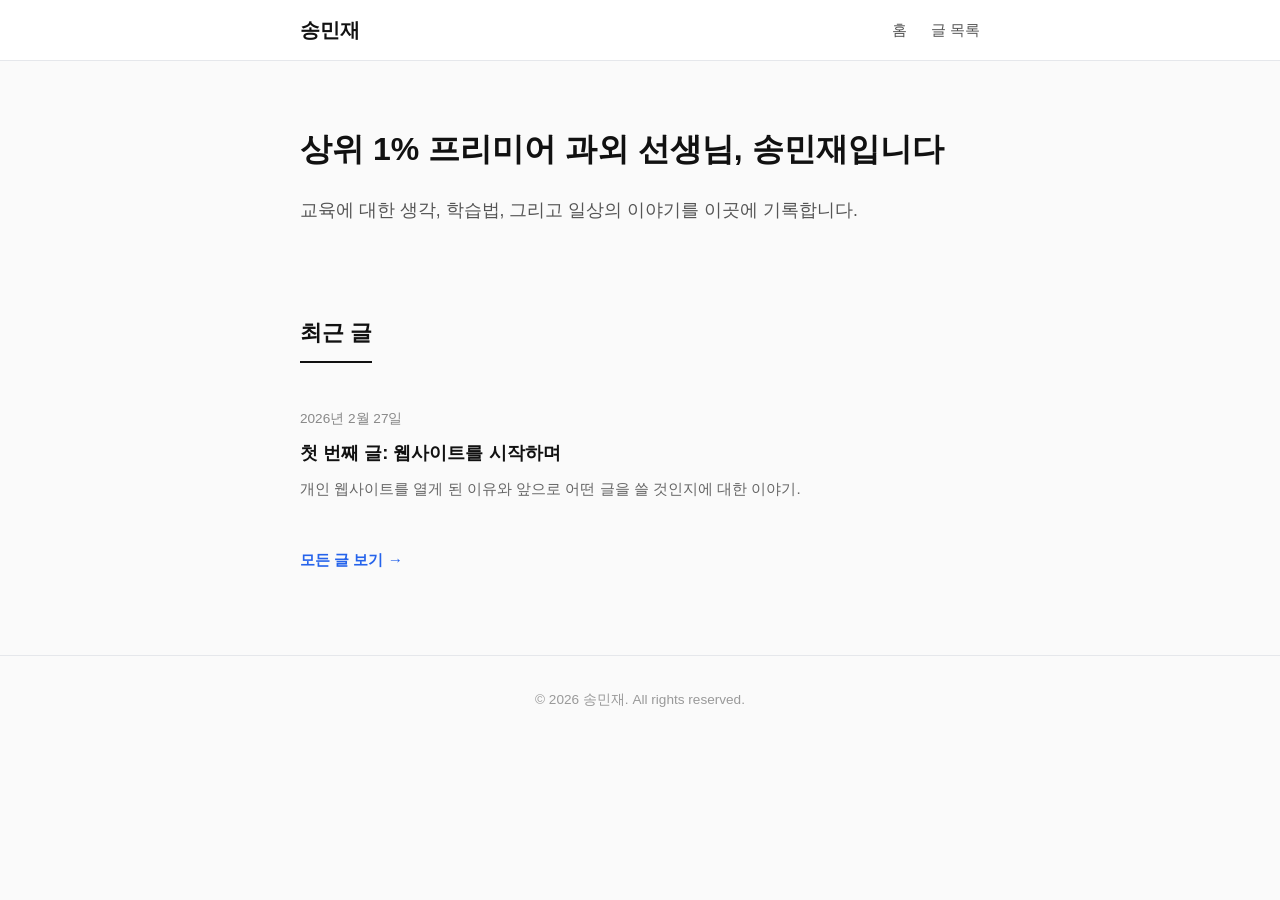
==== index.html @ 9309da98 "첫 번째 커밋: 개인 웹사이트 초기 구성 Co-Authored-By: Claude Opus 4.6 <noreply@anthropic.com>" ====
<!DOCTYPE html>
<html lang="ko">
<head>
  <meta charset="UTF-8">
  <meta name="viewport" content="width=device-width, initial-scale=1.0">
  <title>송민재 - 상위 1% 프리미어 과외</title>
  <link rel="stylesheet" href="style.css">
</head>
<body>

  <header class="site-header">
    <div class="container">
      <div class="site-title"><a href="index.html">송민재</a></div>
      <nav class="site-nav">
        <a href="index.html">홈</a>
        <a href="blog.html">글 목록</a>
      </nav>
    </div>
  </header>

  <main class="container">

    <section class="intro">
      <h1>상위 1% 프리미어 과외 선생님, 송민재입니다</h1>
      <p>교육에 대한 생각, 학습법, 그리고 일상의 이야기를 이곳에 기록합니다.</p>
    </section>

    <section class="section">
      <h2 class="section-title">최근 글</h2>
      <ul class="post-list">
        <li class="post-item">
          <div class="post-date">2026년 2월 27일</div>
          <h3 class="post-title"><a href="posts/sample-post.html">첫 번째 글: 웹사이트를 시작하며</a></h3>
          <p class="post-summary">개인 웹사이트를 열게 된 이유와 앞으로 어떤 글을 쓸 것인지에 대한 이야기.</p>
        </li>
      </ul>
      <a href="blog.html" class="more-link">모든 글 보기 &rarr;</a>
    </section>

  </main>

  <footer class="site-footer">
    <div class="container">
      &copy; 2026 송민재. All rights reserved.
    </div>
  </footer>

</body>
</html>
---- style.css ----
/* ===== Reset & Base ===== */
*,
*::before,
*::after {
  margin: 0;
  padding: 0;
  box-sizing: border-box;
}

/* Pretendard 웹폰트 */
@import url('https://cdn.jsdelivr.net/gh/orioncactus/pretendard/dist/web/static/pretendard.min.css');

html {
  font-size: 16px;
  scroll-behavior: smooth;
}

body {
  font-family: 'Pretendard', -apple-system, BlinkMacSystemFont, sans-serif;
  color: #333;
  background: #fafafa;
  line-height: 1.8;
  -webkit-font-smoothing: antialiased;
}

a {
  color: #2563eb;
  text-decoration: none;
}

a:hover {
  text-decoration: underline;
}

/* ===== Layout ===== */
.container {
  max-width: 720px;
  margin: 0 auto;
  padding: 0 20px;
}

/* ===== Header ===== */
.site-header {
  border-bottom: 1px solid #e5e7eb;
  background: #fff;
  position: sticky;
  top: 0;
  z-index: 10;
}

.site-header .container {
  display: flex;
  justify-content: space-between;
  align-items: center;
  height: 60px;
}

.site-title {
  font-size: 1.25rem;
  font-weight: 700;
  color: #111;
}

.site-title a {
  color: inherit;
}

.site-title a:hover {
  text-decoration: none;
}

.site-nav {
  display: flex;
  gap: 24px;
}

.site-nav a {
  color: #555;
  font-size: 0.95rem;
  font-weight: 500;
}

.site-nav a:hover {
  color: #111;
  text-decoration: none;
}

/* ===== Hero / Intro ===== */
.intro {
  padding: 60px 0 48px;
}

.intro h1 {
  font-size: 2rem;
  font-weight: 800;
  color: #111;
  margin-bottom: 16px;
}

.intro p {
  font-size: 1.1rem;
  color: #555;
  max-width: 560px;
}

/* ===== Section ===== */
.section {
  padding: 40px 0;
}

.section-title {
  font-size: 1.35rem;
  font-weight: 700;
  color: #111;
  margin-bottom: 24px;
  padding-bottom: 8px;
  border-bottom: 2px solid #111;
  display: inline-block;
}

/* ===== Post List ===== */
.post-list {
  list-style: none;
  display: flex;
  flex-direction: column;
  gap: 20px;
}

.post-item {
  padding: 20px 0;
  border-bottom: 1px solid #e5e7eb;
}

.post-item:last-child {
  border-bottom: none;
}

.post-date {
  font-size: 0.85rem;
  color: #888;
  margin-bottom: 4px;
}

.post-title {
  font-size: 1.15rem;
  font-weight: 600;
}

.post-title a {
  color: #111;
}

.post-title a:hover {
  color: #2563eb;
  text-decoration: none;
}

.post-summary {
  margin-top: 6px;
  font-size: 0.95rem;
  color: #666;
}

.more-link {
  display: inline-block;
  margin-top: 24px;
  font-weight: 600;
  font-size: 0.95rem;
}

/* ===== Post Detail ===== */
.post-header {
  padding: 60px 0 24px;
  border-bottom: 1px solid #e5e7eb;
  margin-bottom: 32px;
}

.post-header h1 {
  font-size: 2rem;
  font-weight: 800;
  color: #111;
  margin-bottom: 8px;
}

.post-header .post-date {
  font-size: 0.9rem;
}

.post-body {
  padding-bottom: 60px;
}

.post-body p {
  margin-bottom: 1.5em;
}

.post-body h2 {
  font-size: 1.4rem;
  font-weight: 700;
  margin-top: 2em;
  margin-bottom: 0.8em;
  color: #111;
}

.post-body h3 {
  font-size: 1.15rem;
  font-weight: 600;
  margin-top: 1.6em;
  margin-bottom: 0.6em;
  color: #222;
}

.post-body ul,
.post-body ol {
  margin-bottom: 1.5em;
  padding-left: 1.5em;
}

.post-body li {
  margin-bottom: 0.4em;
}

.post-body blockquote {
  border-left: 3px solid #d1d5db;
  padding-left: 16px;
  margin: 1.5em 0;
  color: #555;
  font-style: italic;
}

.back-link {
  display: inline-block;
  margin-top: 40px;
  font-weight: 600;
  font-size: 0.95rem;
}

/* ===== Page Title (blog.html) ===== */
.page-title {
  padding: 60px 0 24px;
}

.page-title h1 {
  font-size: 2rem;
  font-weight: 800;
  color: #111;
}

/* ===== Footer ===== */
.site-footer {
  border-top: 1px solid #e5e7eb;
  padding: 32px 0;
  margin-top: 40px;
  text-align: center;
  font-size: 0.85rem;
  color: #999;
}

/* ===== Responsive ===== */
@media (max-width: 600px) {
  .intro h1,
  .post-header h1,
  .page-title h1 {
    font-size: 1.6rem;
  }

  .site-header .container {
    height: 52px;
  }

  .site-title {
    font-size: 1.1rem;
  }

  .site-nav {
    gap: 16px;
  }

  .intro {
    padding: 40px 0 32px;
  }

  .section {
    padding: 28px 0;
  }
}
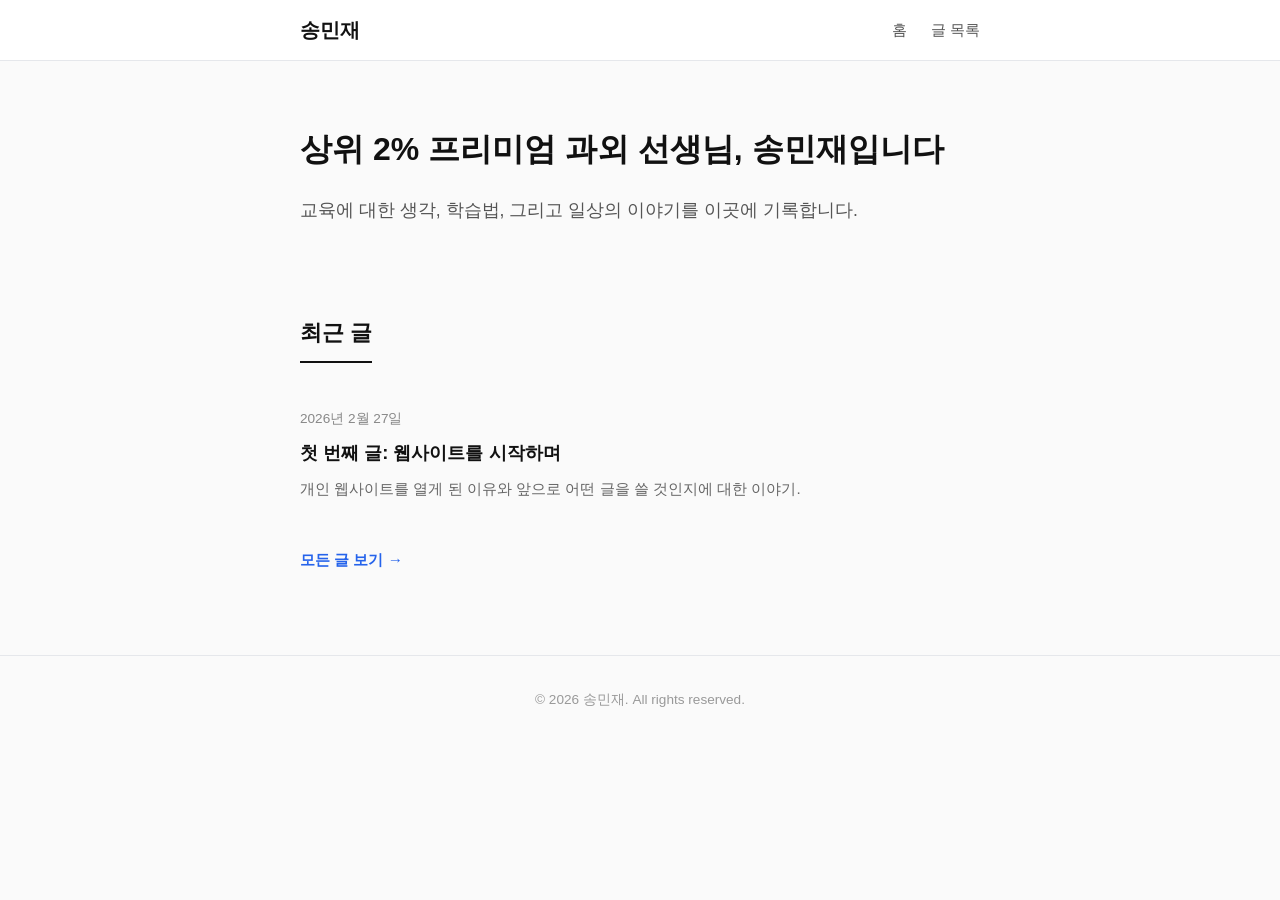
==== commit 28b45c22: "상위 2% 프리미엄으로 타이틀 수정 Co-Authored-By: Claude Opus 4.6 <noreply@anthropic.com>" ====
--- a/index.html
+++ b/index.html
@@ -3,7 +3,7 @@
 <head>
   <meta charset="UTF-8">
   <meta name="viewport" content="width=device-width, initial-scale=1.0">
-  <title>송민재 - 상위 1% 프리미어 과외</title>
+  <title>송민재 - 상위 2% 프리미엄 과외</title>
   <link rel="stylesheet" href="style.css">
 </head>
 <body>
@@ -21,7 +21,7 @@
   <main class="container">
 
     <section class="intro">
-      <h1>상위 1% 프리미어 과외 선생님, 송민재입니다</h1>
+      <h1>상위 2% 프리미엄 과외 선생님, 송민재입니다</h1>
       <p>교육에 대한 생각, 학습법, 그리고 일상의 이야기를 이곳에 기록합니다.</p>
     </section>
 
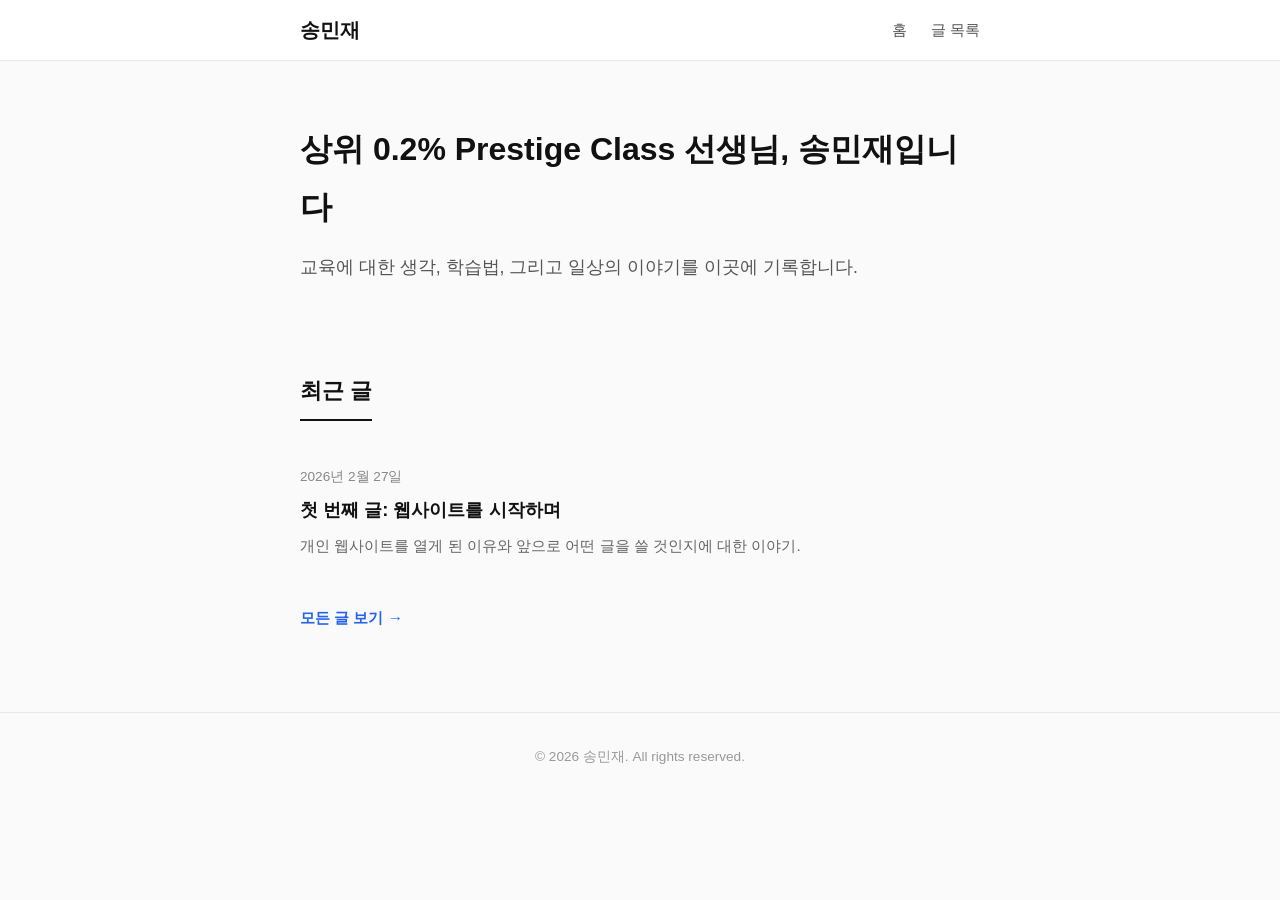
==== commit 25b239fd: "상위 0.2% Prestige Class 선생님으로 타이틀 변경 Co-Authored-By: Claude Opus 4.6 <noreply@anthropic.com>" ====
--- a/index.html
+++ b/index.html
@@ -3,7 +3,7 @@
 <head>
   <meta charset="UTF-8">
   <meta name="viewport" content="width=device-width, initial-scale=1.0">
-  <title>송민재 - 상위 2% 프리미엄 과외</title>
+  <title>송민재 - 상위 0.2% Prestige Class</title>
   <link rel="stylesheet" href="style.css">
 </head>
 <body>
@@ -21,7 +21,7 @@
   <main class="container">
 
     <section class="intro">
-      <h1>상위 2% 프리미엄 과외 선생님, 송민재입니다</h1>
+      <h1>상위 0.2% Prestige Class 선생님, 송민재입니다</h1>
       <p>교육에 대한 생각, 학습법, 그리고 일상의 이야기를 이곳에 기록합니다.</p>
     </section>
 
